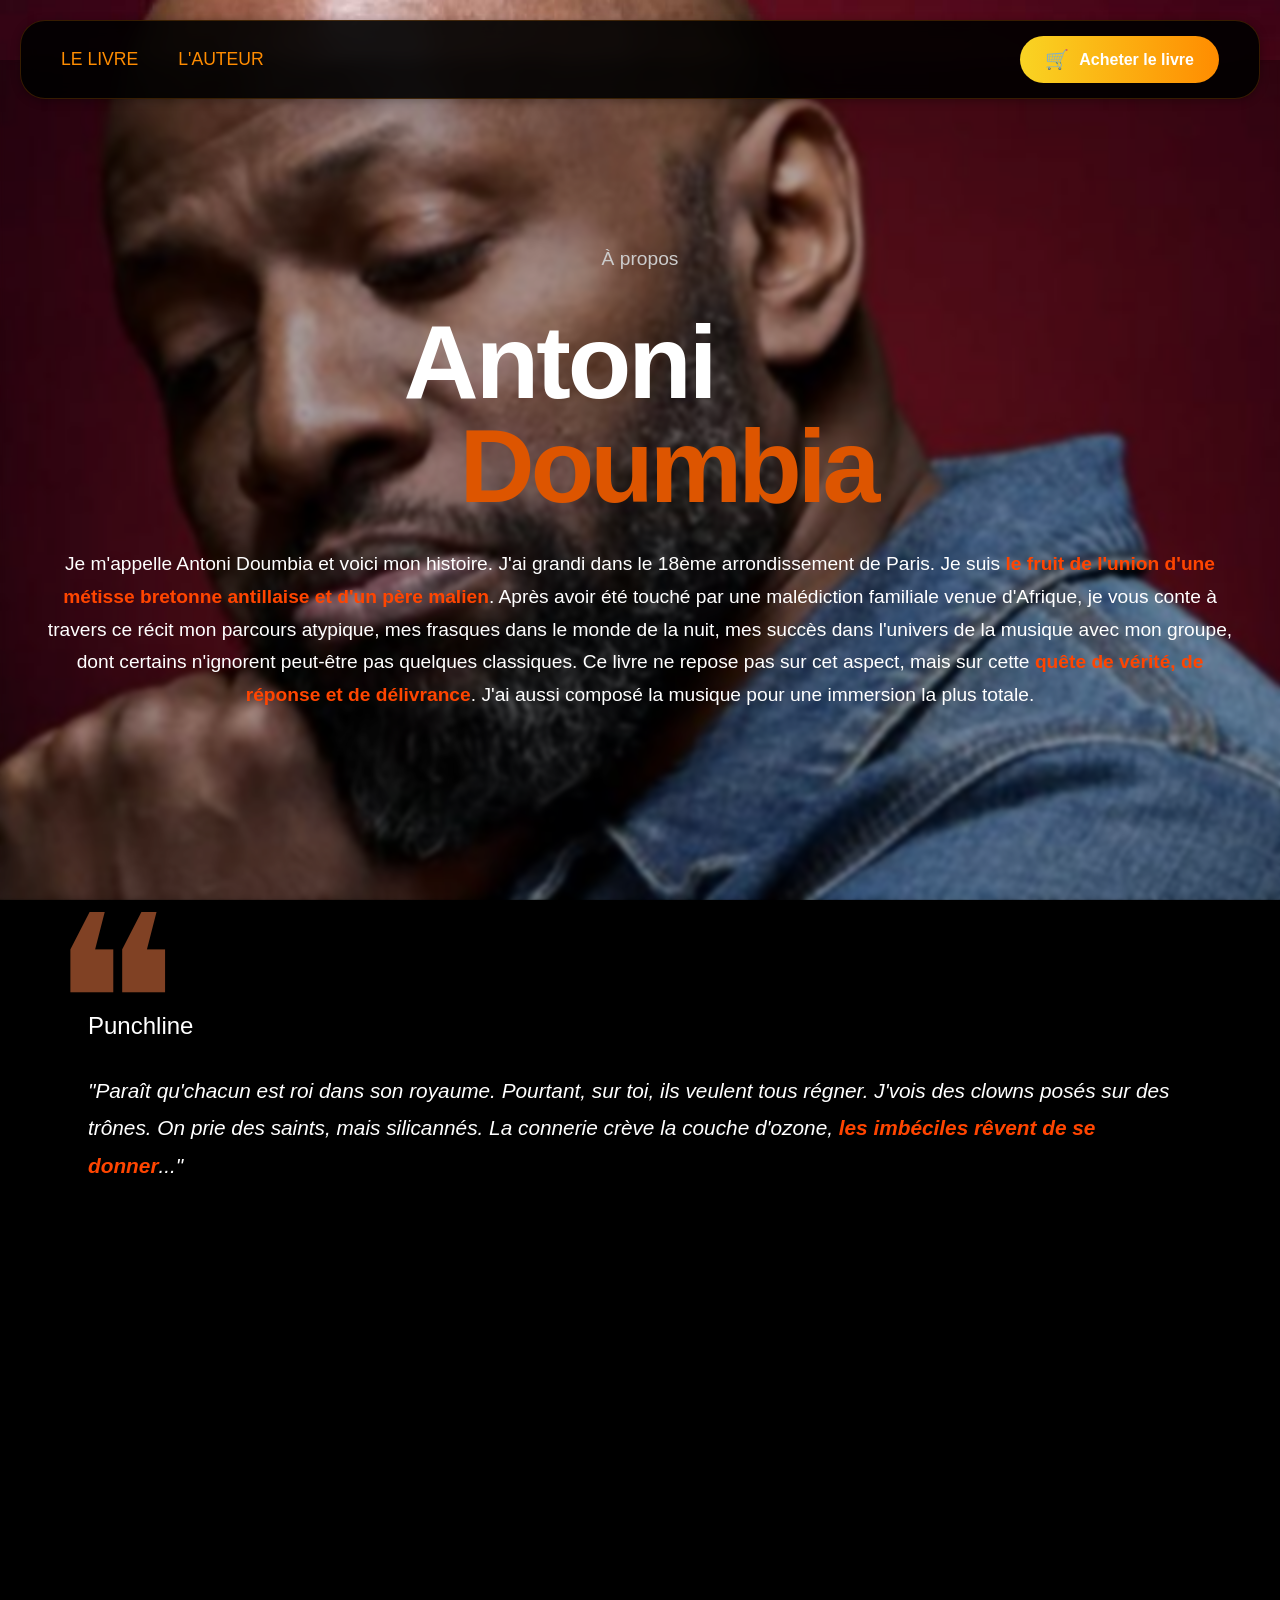
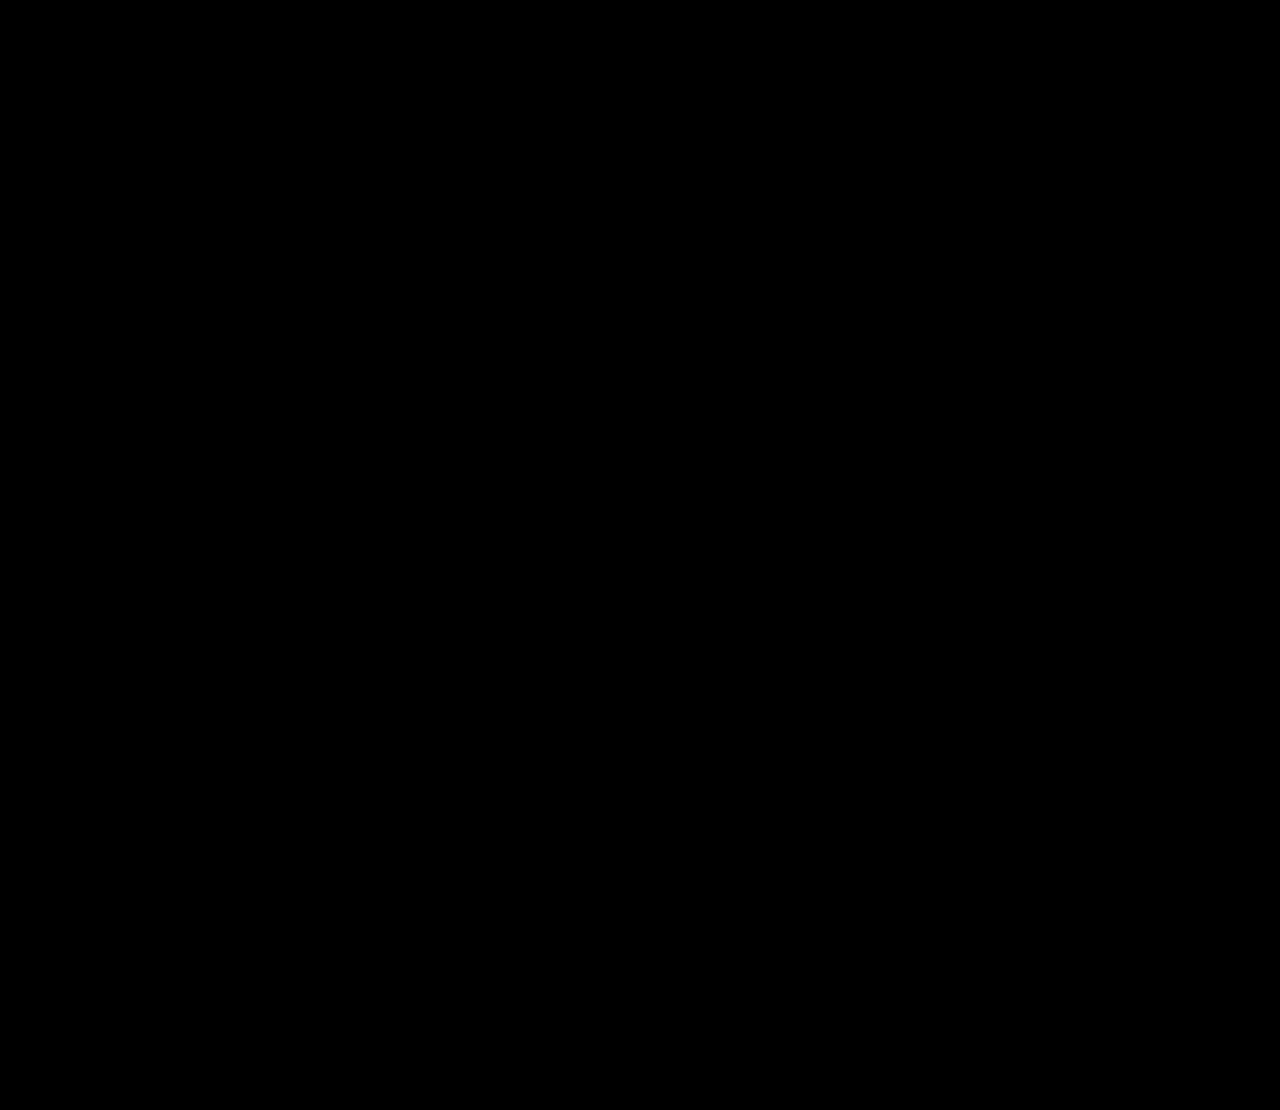
==== auteur.html @ 50399c71 "Initial commit - site Putain de Malédiction" ====
<!DOCTYPE html>
<html lang="fr">
<head>
    <meta charset="UTF-8">
    <meta name="viewport" content="width=device-width, initial-scale=1.0">
    <title>Antoni Doumbia - L'auteur</title>
    <link rel="stylesheet" href="style.css">
</head>
<body class="author-page">
    <header class="main-header">
        <nav class="header-nav">
            <div class="nav-links">
                <a href="index.html" class="nav-link">Le livre</a>
                <a href="auteur.html" class="nav-link">L'auteur</a>
            </div>
            <button class="header-buy-button">
                <span class="cart-icon">🛒</span>
                Acheter le livre
            </button>
        </nav>
    </header>

    <div class="author-photos-container">
        <div class="author-photo-slide active" style="background-image: url('auteur2.jpeg')"></div>
    </div>

    <header class="author-hero-section">
        <div class="author-header">
            <span class="author-label">À propos</span>
        </div>
        
        <div class="author-content-only">
            <h2 class="author-name">
                Antoni<br><span class="highlight">Doumbia</span>
            </h2>
            
            <div class="author-description">
                <p>Je m'appelle Antoni Doumbia et voici mon histoire. J'ai grandi dans le 18ème arrondissement de Paris. Je suis <span class="highlight">le fruit de l'union d'une métisse bretonne antillaise et d'un père malien</span>. Après avoir été touché par une malédiction familiale venue d'Afrique, je vous conte à travers ce récit mon parcours atypique, mes frasques dans le monde de la nuit, mes succès dans l'univers de la musique avec mon groupe, dont certains n'ignorent peut-être pas quelques classiques. Ce livre ne repose pas sur cet aspect, mais sur cette <span class="highlight">quête de vérité, de réponse et de délivrance</span>. J'ai aussi composé la musique pour une immersion la plus totale.</p>
            </div>
        </div>
    </header>
    
    <div class="content">        
        <section class="scroll-content author-content">
            <div class="punchline-section">
                <h3 class="punchline-title">Punchline</h3>
                <p class="punchline-text">
                    <em>"Paraît qu'chacun est roi dans son royaume. Pourtant, sur toi, ils veulent tous régner. J'vois des clowns posés sur des trônes. On prie des saints, mais silicannés. La connerie crève la couche d'ozone, <span class="highlight">les imbéciles rêvent de se donner</span>..."</em>
                </p>
                <div class="punchline-quote-background">❝</div>
            </div>
            
            <!-- Contenu pour créer du scroll -->
            <div style="height: 150vh;"></div>
        </section>
    </div>

    <script>
        window.addEventListener('scroll', function() {
            const scrolled = window.pageYOffset;
            
            // Fade effect based on scroll (identical to landing page)
            const opacity = Math.max(0, 1 - (scrolled / window.innerHeight));
            
            // Apply to both photo and text
            document.querySelector('.author-photos-container').style.opacity = opacity;
            document.querySelector('.author-hero-section').style.opacity = opacity;
        });
    </script>
</body>
</html>
---- style.css ----
* {
    margin: 0;
    padding: 0;
    box-sizing: border-box;
}

.main-header {
    position: fixed;
    top: 20px;
    left: 20px;
    width: calc(100% - 40px);
    background: rgba(0, 0, 0, 0.9);
    backdrop-filter: blur(8px);
    z-index: 9999;
    padding: 15px 0;
    border-radius: 25px;
    border: 1px solid rgba(255, 140, 0, 0.2);
    box-shadow: 0 2px 10px rgba(0, 0, 0, 0.3);
}

.header-nav {
    max-width: 2080px;
    margin: 0 auto;
    padding: 0 40px;
    display: flex;
    justify-content: space-between;
    align-items: center;
}

.nav-links {
    display: flex;
    gap: 40px;
}

.nav-link {
    color: #ff8c00;
    text-decoration: none;
    font-size: 1.1rem;
    font-weight: 500;
    text-transform: uppercase;
    transition: color 0.3s ease;
}

.nav-link:hover {
    color: #ff8c00;
}

.header-buy-button {
    background: linear-gradient(to right, #f9d423, #ff8c00);
    color: white;
    border: none;
    padding: 12px 25px;
    border-radius: 25px;
    cursor: pointer;
    display: flex;
    align-items: center;
    gap: 10px;
    font-weight: bold;
    font-size: 1rem;
    transition: transform 0.3s ease, box-shadow 0.3s ease;
}

.header-buy-button:hover {
    transform: translateY(-2px);
    box-shadow: 0 8px 25px rgba(255, 140, 0, 0.4);
}

body {
    font-family: 'Arial', sans-serif;
    background: #000;
    color: #fff;
    overflow-x: hidden;
    padding-top: 60px;
}

.video-container {
    position: fixed;
    top: 0;
    left: 0;
    width: 100%;
    height: 100vh;
    z-index: -1;
}

.video-container video {
    width: 100%;
    height: 100%;
    object-fit: cover;
    object-position: center 20%;
    transform: scale(1.3);
    filter: brightness(0.9) contrast(1.2);
}

.content {
    position: relative;
    z-index: 1;
}

.hero-section {
    position: fixed;
    top: 60px;
    left: 0;
    width: 100%;
    height: calc(100vh - 60px);
    display: flex;
    flex-direction: column;
    justify-content: center;
    align-items: center;
    text-align: center;
    background: rgba(0, 0, 0, 0.3);
    backdrop-filter: blur(2px);
    z-index: 1;
    pointer-events: none;
}

.main-title {
    font-size: 5rem;
    font-weight: 900;
    margin-bottom: 3rem;
    text-transform: uppercase;
    letter-spacing: 3px;
    text-shadow: 2px 2px 8px rgba(0, 0, 0, 0.9);
    font-family: 'Arial Black', Arial, sans-serif;
}

.quote-section {
    position: relative;
    padding: 20px;
    text-align: center;
    max-width: 800px;
    margin: 50px auto;
}

.quote-background {
    position: absolute;
    top: -100px;
    left: 10px;
    transform: none;
    font-size: 15rem;
    color: #a0522d;
    opacity: 0.8;
    z-index: 1;
}

.quote {
    font-size: 1.5rem;
    max-width: 800px;
    line-height: 1.6;
    text-align: center;
    color: white;
    font-weight: 400;
    margin: 0 auto;
    position: relative;
    z-index: 2;
}

.highlight {
    color: #ff4500;
    font-weight: 900;
}

.subtitle {
    font-size: 1.2rem;
    max-width: 800px;
    line-height: 1.6;
    font-style: italic;
    opacity: 0.9;
    text-shadow: 1px 1px 2px rgba(0, 0, 0, 0.8);
}

.scroll-content {
    background: #000;
    min-height: 200vh;
    padding: 4rem 2rem;
    position: relative;
    z-index: 2;
    margin-top: calc(100vh - 60px);
}

.content-block {
    max-width: 800px;
    margin: 0 auto 4rem auto;
    padding: 3rem;
    background: rgba(20, 20, 20, 0.9);
    border-radius: 10px;
    backdrop-filter: blur(10px);
    border: 1px solid rgba(255, 255, 255, 0.1);
}

.content-block h2 {
    font-size: 2.5rem;
    margin-bottom: 1.5rem;
    color: #fff;
    text-transform: lowercase;
}

.content-block p {
    font-size: 1.1rem;
    line-height: 1.8;
    margin-bottom: 1rem;
    opacity: 0.9;
}

@media (max-width: 768px) {
    .main-title {
        font-size: 2.5rem;
    }
    
    .subtitle {
        font-size: 1rem;
        padding: 0 1rem;
    }
    
    .content-block {
        margin: 0 1rem 3rem 1rem;
        padding: 2rem;
    }
    
    .content-block h2 {
        font-size: 2rem;
    }
    
    .quote-background {
        font-size: 8rem;
    }
}

@media (max-width: 1200px) {
    .quote {
        font-size: 2rem;
    }
}

.book-section {
    padding: 60px 0;
    background-color: #0a0a0a;
    border: 1px solid #ff8c00;
    border-radius: 20px;
    margin: 80px 0;
    width: 100%;
    min-height: 700px;
}

.book-container {
    display: flex;
    gap: 0;
    align-items: stretch;
    width: 100%;
    height: 100%;
    padding: 0 60px;
}

.book-cover {
    text-align: center;
    color: white;
    position: relative;
    flex: 1;
    width: 50%;
    padding: 40px 20px 40px 40px;
}

.book-cover img {
    max-width: 350px;
    border-radius: 10px;
    display: block;
}

.book-cover-image {
    width: 100%;
    height: 600px;
    background: url('WhatsApp Image 2025-06-25 at 20.33.14.jpeg') center/cover;
    border-radius: 15px;
    display: flex;
    flex-direction: column;
    justify-content: center;
    align-items: center;
    text-align: center;
    position: relative;
    margin: 0;
    box-shadow: 0 10px 30px rgba(0, 0, 0, 0.5);
}

.book-cover-title {
    font-size: 4rem;
    font-weight: 900;
    color: white;
    text-shadow: 2px 2px 8px rgba(0, 0, 0, 0.7);
    margin: 0;
    letter-spacing: 2px;
}

.book-cover-subtitle {
    font-size: 1.8rem;
    font-weight: 400;
    color: white;
    text-shadow: 2px 2px 8px rgba(0, 0, 0, 0.7);
    margin: 0;
    letter-spacing: 1px;
}

.book-tagline {
    font-size: 0.8rem;
    margin-bottom: 10px;
    color: #ff8c00;
    font-weight: bold;
    letter-spacing: 1px;
}

.book-author {
    font-size: 1rem;
    margin-top: 10px;
}

.book-details {
    color: white;
    flex: 1;
    width: 50%;
    padding: 40px 40px 40px 20px;
    display: flex;
    flex-direction: column;
    justify-content: center;
}

.history-label {
    font-size: 0.9rem;
    color: #ccc;
    margin-bottom: 15px;
}

.book-title {
    font-size: 2.2rem;
    margin: 10px 0 20px 0;
    line-height: 1.2;
}

.book-description {
    font-size: 0.95rem;
    line-height: 1.7;
    color: #ddd;
}

.actions {
    margin-top: 30px;
    display: flex;
    gap: 15px;
    align-items: center;
}

.buy-button {
    background: linear-gradient(to right, #f9d423, #ff8c00);
    color: white;
    border: none;
    padding: 12px 25px;
    border-radius: 25px;
    cursor: pointer;
    display: flex;
    align-items: center;
    gap: 10px;
    font-weight: bold;
}

.share-button {
    background-color: #2c1a3b;
    color: #c77dff;
    border: 1px solid #c77dff;
    border-radius: 50%;
    width: 45px;
    height: 45px;
    cursor: pointer;
    display: flex;
    justify-content: center;
    align-items: center;
    font-size: 1.2rem;
}

.audio-player {
    margin-top: 30px;
    background-color: #1c1c1c;
    padding: 8px 15px;
    border-radius: 8px;
    display: flex;
    align-items: center;
    gap: 15px;
    max-width: fit-content;
    font-size: 0.9rem;
}

.audio-nav {
    display: flex;
    gap: 15px;
    color: #888;
}

.play-btn {
    background: none;
    border: none;
    color: white;
    font-size: 1rem;
    cursor: pointer;
}

.audience-section {
    max-width: 2080px;
    margin: 80px auto;
    padding: 40px;
    display: flex;
    align-items: flex-start;
    gap: 60px;
}

.audience-title {
    font-size: 2.5rem;
    color: #ff8c00;
    font-weight: bold;
    line-height: 1.2;
    flex: 1;
    margin: 0;
}

.audience-content {
    flex: 2;
}

.audience-content p {
    font-size: 1.1rem;
    line-height: 1.8;
    color: white;
    margin: 0;
}

.launch-section {
    max-width: 2080px;
    margin: 80px auto;
    padding: 40px;
}

.launch-container {
    display: flex;
    gap: 60px;
    align-items: center;
    justify-content: space-between;
}

.launch-left {
    flex: 1;
    text-align: left;
    display: flex;
    align-items: center;
}

.launch-right {
    flex: 1;
    text-align: right;
    display: flex;
    align-items: center;
    justify-content: flex-end;
}

.launch-text, .intensity-text {
    font-size: 5rem;
    background: linear-gradient(45deg, #ff8c00, #ffd700, #ffb84d);
    -webkit-background-clip: text;
    -webkit-text-fill-color: transparent;
    background-clip: text;
    font-weight: bold;
    line-height: 1.2;
    margin: 0;
    text-transform: lowercase;
    transition: transform 0.1s ease-out;
    will-change: transform;
}

.plus-dynamic {
    display: inline-block;
    animation: pulse 2s ease-in-out infinite;
    transform-origin: center;
    background: linear-gradient(45deg, #ff8c00, #ffd700, #ffb84d);
    -webkit-background-clip: text;
    -webkit-text-fill-color: transparent;
    background-clip: text;
}

@keyframes pulse {
    0%, 100% {
        transform: scale(1);
    }
    50% {
        transform: scale(1.1);
    }
}

.seasons-section {
    max-width: 2080px;
    margin: 80px auto;
    padding: 40px;
}

.seasons-title {
    font-size: 1.2rem;
    color: #ccc;
    margin-bottom: 40px;
    font-weight: normal;
}

.seasons-container {
    display: flex;
    gap: 80px;
    align-items: flex-start;
}

.seasons-left {
    flex: 1;
}

.seasons-main-title {
    font-size: 3rem;
    color: white;
    font-weight: bold;
    line-height: 1.2;
    margin-bottom: 30px;
}

.seasons-description {
    margin-bottom: 40px;
}

.seasons-description p {
    font-size: 1.1rem;
    line-height: 1.6;
    color: white;
    margin-bottom: 10px;
}

.social-icons {
    display: flex;
    gap: 20px;
}

.social-icon {
    width: 50px;
    height: 50px;
    border-radius: 15px;
    display: flex;
    align-items: center;
    justify-content: center;
    font-size: 1.3rem;
    cursor: pointer;
    transition: transform 0.3s ease;
    color: #ff8c00;
    background: transparent;
    border: 2px solid #ff8c00;
}

.social-icon:hover {
    transform: scale(1.1);
}

.seasons-right {
    flex: 1;
    border-left: 2px solid #333;
    padding-left: 40px;
}

.season-item {
    display: flex;
    gap: 30px;
    margin-bottom: 60px;
    align-items: flex-start;
    position: relative;
}

.season-item:not(:last-child) .season-number {
    --line-height: 0px;
}

.season-item:not(:last-child) .season-number::after {
    content: '';
    position: absolute;
    left: 50%;
    top: 100%;
    width: 2px;
    height: var(--line-height, 0px);
    max-height: 120px;
    background-color: white;
    transform: translateX(-50%);
    transition: height 0.3s ease;
    transform-origin: top;
}

.season-number {
    font-size: 4rem;
    color: #ff8c00;
    font-weight: bold;
    min-width: 120px;
    position: relative;
}

.season-content h4 {
    font-size: 1.3rem;
    color: white;
    margin-bottom: 15px;
    font-weight: bold;
}

.season-content p {
    font-size: 1rem;
    color: #ccc;
    line-height: 1.6;
}

.audio-wave {
    margin-top: 15px;
    color: #ff8c00;
    font-size: 1.2rem;
}

.equalizer {
    display: flex;
    align-items: end;
    gap: 1px;
    height: 20px;
    width: 80px;
}

.equalizer .bar {
    width: 3px;
    background: #ff8c00;
    border-radius: 1px;
    animation: bounce 1s infinite ease-in-out;
}

.equalizer .bar:nth-child(1) { height: 8px; animation-delay: -0.9s; }
.equalizer .bar:nth-child(2) { height: 15px; animation-delay: -0.8s; }
.equalizer .bar:nth-child(3) { height: 12px; animation-delay: -0.7s; }
.equalizer .bar:nth-child(4) { height: 20px; animation-delay: -0.6s; }
.equalizer .bar:nth-child(5) { height: 6px; animation-delay: -0.5s; }
.equalizer .bar:nth-child(6) { height: 18px; animation-delay: -0.4s; }
.equalizer .bar:nth-child(7) { height: 10px; animation-delay: -0.3s; }
.equalizer .bar:nth-child(8) { height: 16px; animation-delay: -0.2s; }
.equalizer .bar:nth-child(9) { height: 14px; animation-delay: -0.1s; }
.equalizer .bar:nth-child(10) { height: 7px; animation-delay: 0s; }
.equalizer .bar:nth-child(11) { height: 19px; animation-delay: -0.1s; }
.equalizer .bar:nth-child(12) { height: 11px; animation-delay: -0.2s; }
.equalizer .bar:nth-child(13) { height: 17px; animation-delay: -0.3s; }
.equalizer .bar:nth-child(14) { height: 9px; animation-delay: -0.4s; }
.equalizer .bar:nth-child(15) { height: 13px; animation-delay: -0.5s; }
.equalizer .bar:nth-child(16) { height: 20px; animation-delay: -0.6s; }
.equalizer .bar:nth-child(17) { height: 5px; animation-delay: -0.7s; }
.equalizer .bar:nth-child(18) { height: 14px; animation-delay: -0.8s; }

@keyframes bounce {
    0%, 40%, 100% {
        transform: scaleY(0.4);
    }
    20% {
        transform: scaleY(1);
    }
}

.explore-seasons-section {
    max-width: 2080px;
    margin: 80px auto;
    padding: 40px;
}

.explore-title {
    font-size: 2rem;
    color: white;
    margin-bottom: 20px;
    line-height: 1.3;
}

.explore-subtitle {
    font-size: 1.1rem;
    color: #ccc;
    margin-bottom: 40px;
    line-height: 1.6;
}

.episodes-grid {
    display: grid;
    grid-template-columns: 3fr 1fr 1fr 1fr 1fr 1fr 1fr;
    gap: 22px;
    height: 1800px;
    transition: all 0.8s cubic-bezier(0.25, 0.46, 0.45, 0.94);
}

.episodes-grid.episode-2-active {
    grid-template-columns: 1fr 3fr 1fr 1fr 1fr 1fr 1fr;
}

.episodes-grid.episode-3-active {
    grid-template-columns: 1fr 1fr 3fr 1fr 1fr 1fr 1fr;
}

.episodes-grid.episode-4-active {
    grid-template-columns: 1fr 1fr 1fr 3fr 1fr 1fr 1fr;
}

.episodes-grid.episode-5-active {
    grid-template-columns: 1fr 1fr 1fr 1fr 3fr 1fr 1fr;
}

.episodes-grid.episode-6-active {
    grid-template-columns: 1fr 1fr 1fr 1fr 1fr 3fr 1fr;
}

.episodes-grid.episode-7-active {
    grid-template-columns: 1fr 1fr 1fr 1fr 1fr 1fr 3fr;
}

.episode-card {
    border: 1px solid #333;
    background: #111;
    position: relative;
    display: flex;
    flex-direction: column;
    cursor: pointer;
    transition: all 0.8s cubic-bezier(0.25, 0.46, 0.45, 0.94);
    transform-style: preserve-3d;
    overflow: hidden;
    min-height: 607px;
    border-radius: 18px;
}

.episode-card:hover {
    border-color: #ff8c00;
    box-shadow: 
        0 0 20px rgba(255, 140, 0, 1),
        0 0 40px rgba(255, 140, 0, 0.8),
        0 0 80px rgba(255, 140, 0, 0.6),
        0 0 120px rgba(255, 140, 0, 0.4);
    transform: translateY(-8px) scale(1.02);
}

.episode-card.shrinking {
    transform: perspective(1000px) rotateY(-15deg) scale(0.95);
    filter: brightness(0.7);
}

.episode-card.expanding {
    transform: perspective(1000px) rotateY(15deg) scale(1.05);
    filter: brightness(1.2);
}

.episode-card.active {
    transform: perspective(1000px) rotateY(0deg) scale(1);
    filter: brightness(1);
    border-color: #ff8c00;
    box-shadow: 0 0 20px rgba(255, 140, 0, 0.3);
}

.episode-number {
    position: absolute;
    top: 30px;
    left: 30px;
    font-size: 1.8rem;
    color: white;
    font-weight: bold;
    transition: all 0.8s cubic-bezier(0.25, 0.46, 0.45, 0.94);
}

.episode-content {
    display: flex;
    flex-direction: column;
    height: 100%;
    padding: 180px 55px 55px 55px;
    transition: all 0.8s cubic-bezier(0.25, 0.46, 0.45, 0.94);
}

.episode-label {
    background: linear-gradient(45deg, #ff8c00, #ffd700, #ffb84d);
    -webkit-background-clip: text;
    -webkit-text-fill-color: transparent;
    background-clip: text;
    font-size: 4rem;
    font-weight: bold;
    margin-bottom: 55px;
    line-height: 1.2;
    transition: all 0.8s cubic-bezier(0.25, 0.46, 0.45, 0.94);
}

.episode-image {
    flex: 1;
    display: flex;
    align-items: center;
    justify-content: center;
    margin: 20px 0;
}

.episode-title {
    color: #ff8c00;
    font-size: 5.5rem;
    font-weight: 600;
    text-align: center;
    line-height: 1.2;
    text-shadow: 1px 1px 3px rgba(0,0,0,0.6);
    opacity: 0.85;
    transition: all 0.8s cubic-bezier(0.25, 0.46, 0.45, 0.94);
}

.episode-quotes {
    margin-top: auto;
}

.episode-quotes .quote {
    font-size: 2.2rem;
    color: white;
    margin-bottom: 27px;
    line-height: 1.5;
    transition: all 0.8s cubic-bezier(0.25, 0.46, 0.45, 0.94);
}

.audio-player-mini {
    margin-top: 22px;
    color: #ccc;
    font-size: 1.3rem;
    transition: all 0.8s cubic-bezier(0.25, 0.46, 0.45, 0.94);
}

.season-label {
    position: absolute;
    bottom: 30px;
    right: 30px;
    color: #666;
    font-size: 1.3rem;
    writing-mode: vertical-rl;
    text-orientation: mixed;
    transition: all 0.8s cubic-bezier(0.25, 0.46, 0.45, 0.94);
}

.episode-01 {
    background: linear-gradient(rgba(0,0,0,0.4), rgba(0,0,0,0.4)), url('ep1.jpeg');
    background-size: cover;
    background-position: center;
}

.episode-02 {
    background: linear-gradient(rgba(0,0,0,0.4), rgba(0,0,0,0.4)), url('ep2.jpeg');
    background-size: cover;
    background-position: center;
}

.episode-03 {
    background: linear-gradient(rgba(0,0,0,0.4), rgba(0,0,0,0.4)), url('ep3.jpeg');
    background-size: cover;
    background-position: center;
}

.episode-04 {
    background: linear-gradient(rgba(0,0,0,0.4), rgba(0,0,0,0.4)), url('ep4.jpeg');
    background-size: cover;
    background-position: center;
}

.episode-05 {
    background: linear-gradient(rgba(0,0,0,0.4), rgba(0,0,0,0.4)), url('ep5.jpeg');
    background-size: cover;
    background-position: center;
}

.episode-06 {
    background: linear-gradient(rgba(0,0,0,0.4), rgba(0,0,0,0.4)), url('ep6.png');
    background-size: cover;
    background-position: center;
}

.episode-07 {
    background: linear-gradient(rgba(0,0,0,0.4), rgba(0,0,0,0.4)), url('ep7.png');
    background-size: cover;
    background-position: center;
}

.episode-02 .episode-number,
.episode-03 .episode-number,
.episode-04 .episode-number,
.episode-05 .episode-number,
.episode-06 .episode-number,
.episode-07 .episode-number {
    color: white;
}

.episode-02.active {
    box-shadow: 0 0 20px rgba(102, 126, 234, 0.5);
}

.episode-03.active {
    box-shadow: 0 0 20px rgba(245, 87, 108, 0.5);
}

.episode-04.active {
    box-shadow: 0 0 20px rgba(56, 239, 125, 0.5);
}

.episode-05.active {
    box-shadow: 0 0 20px rgba(252, 70, 107, 0.5);
}

.episode-06.active {
    box-shadow: 0 0 20px rgba(253, 187, 45, 0.5);
}

.episode-07.active {
    box-shadow: 0 0 20px rgba(168, 237, 234, 0.5);
}

.episode-card.shrinking .episode-label {
    font-size: 1.8rem;
    margin-bottom: 22px;
}

.episode-card.shrinking .episode-title {
    font-size: 2.2rem;
    opacity: 0.7;
}

.episode-card.shrinking .episode-quotes .quote {
    font-size: 1rem;
    margin-bottom: 12px;
    line-height: 1.3;
}

.episode-card.shrinking .episode-content {
    padding: 90px 22px 22px 22px;
}

.episode-card.shrinking .episode-number {
    font-size: 1.3rem;
    top: 15px;
    left: 15px;
}

.episode-card.shrinking .audio-player-mini {
    font-size: 0.9rem;
    margin-top: 12px;
}

.episode-card.shrinking .season-label {
    font-size: 1rem;
    bottom: 15px;
    right: 15px;
}

/* Styles pour les épisodes non actifs (petits par défaut) */
.episode-card:not(.active):not(.expanding) .episode-label {
    font-size: 1.8rem;
    margin-bottom: 22px;
}

.episode-card:not(.active):not(.expanding) .episode-title {
    font-size: 2.2rem;
    opacity: 0.7;
}

.episode-card:not(.active):not(.expanding) .episode-quotes .quote {
    font-size: 1rem;
    margin-bottom: 12px;
    line-height: 1.3;
}

.episode-card:not(.active):not(.expanding) .episode-content {
    padding: 90px 22px 22px 22px;
}

.episode-card:not(.active):not(.expanding) .episode-number {
    font-size: 1.3rem;
    top: 15px;
    left: 15px;
}

.episode-card:not(.active):not(.expanding) .audio-player-mini {
    font-size: 0.9rem;
    margin-top: 12px;
}

.episode-card:not(.active):not(.expanding) .season-label {
    font-size: 1rem;
    bottom: 15px;
    right: 15px;
}

.purchase-section {
    max-width: 2080px;
    margin: 80px auto;
    padding: 60px 40px;
    text-align: center;
}

.purchase-title {
    font-size: 2.5rem;
    color: white;
    margin-bottom: 30px;
    line-height: 1.3;
}

.purchase-description {
    font-size: 1.2rem;
    color: #ccc;
    margin-bottom: 50px;
    line-height: 1.6;
    max-width: 800px;
    margin-left: auto;
    margin-right: auto;
}

.purchase-button-container {
    display: flex;
    justify-content: center;
    margin-top: 40px;
}

.purchase-button {
    background: linear-gradient(to right, #f9d423, #ff8c00);
    color: white;
    border: none;
    padding: 15px 35px;
    border-radius: 50px;
    cursor: pointer;
    display: flex;
    align-items: center;
    gap: 12px;
    font-weight: bold;
    font-size: 1.1rem;
    transition: transform 0.3s ease, box-shadow 0.3s ease;
}

.purchase-button:hover {
    transform: translateY(-2px);
    box-shadow: 0 8px 25px rgba(255, 140, 0, 0.4);
}

.cart-icon {
    font-size: 1.2rem;
}

.testimonials-section {
    max-width: 2080px;
    margin: 80px auto;
    padding: 60px 40px;
}

.testimonials-title {
    font-size: 2.5rem;
    color: white;
    margin-bottom: 50px;
    text-align: left;
}

.testimonials-carousel {
    position: relative;
    overflow: hidden;
    height: 250px;
}

.testimonials-container {
    display: flex;
    width: 400%;
    transition: transform 0.5s ease;
}

.testimonials-slide {
    min-width: 25%;
    display: grid;
    grid-template-columns: repeat(3, 1fr);
    gap: 30px;
    flex-shrink: 0;
}

.testimonials-slide:last-child {
    grid-template-columns: 1fr 1fr 1fr;
    justify-items: center;
}

.testimonial-card {
    background: rgba(20, 20, 20, 0.8);
    border: 1px solid #ff8c00;
    border-radius: 15px;
    padding: 25px;
    display: flex;
    flex-direction: column;
    justify-content: space-between;
    min-height: 180px;
    height: 180px;
}

.testimonial-text {
    font-size: 1rem;
    color: white;
    line-height: 1.5;
    margin-bottom: 15px;
    flex-grow: 1;
}

.testimonial-author {
    font-size: 1.1rem;
    color: white;
    font-weight: bold;
    text-align: center;
    margin: 0;
}

.carousel-navigation {
    position: absolute;
    bottom: 20px;
    right: 30px;
    display: flex;
    gap: 15px;
}

.carousel-btn {
    width: 50px;
    height: 50px;
    border-radius: 50%;
    background: linear-gradient(45deg, #ff8c00, #f9d423);
    border: none;
    color: white;
    font-size: 1.5rem;
    cursor: pointer;
    display: flex;
    align-items: center;
    justify-content: center;
    transition: transform 0.3s ease, box-shadow 0.3s ease;
}

.carousel-btn:hover {
    transform: scale(1.1);
    box-shadow: 0 5px 15px rgba(255, 140, 0, 0.4);
}

.carousel-indicators {
    display: flex;
    justify-content: center;
    gap: 10px;
    margin-top: 30px;
}

.indicator {
    width: 12px;
    height: 12px;
    border-radius: 50%;
    background: #666;
    cursor: pointer;
    transition: background 0.3s ease;
}

.indicator.active {
    background: #ff8c00;
}

.author-header {
    text-align: right;
    margin-bottom: 40px;
}

.author-label {
    font-size: 1.2rem;
    color: #ccc;
    font-weight: normal;
}

.author-name {
    font-size: 6.5rem;
    color: white;
    font-weight: 900;
    line-height: 1;
    margin-bottom: 30px;
    text-transform: none;
    font-family: 'Arial Black', 'Impact', Arial, sans-serif;
    letter-spacing: -3px;
    display: inline-block;
    text-align: left;
}

.author-name .highlight {
    color: #dd5500;
    font-weight: 900;
    font-family: inherit;
    letter-spacing: -4px;
    font-size: 6.5rem;
    display: block;
    margin-left: 3.5rem;
}

.author-description {
    font-size: 1.2rem;
    line-height: 1.7;
    color: white;
}

.author-description p {
    margin: 0;
}

.author-photos-container {
    position: fixed;
    top: 0;
    left: 0;
    width: 100%;
    height: 100vh;
    z-index: -1;
}

.author-photo-slide {
    position: absolute;
    top: 0;
    left: 0;
    width: 100%;
    height: 100%;
    background-size: cover;
    background-position: center 20%;
    background-repeat: no-repeat;
    opacity: 0;
    transition: opacity 1s ease-in-out;
}

.author-photo-slide.active {
    opacity: 1;
}

.author-page .scroll-content {
    background: #000;
    min-height: 200vh;
    padding: 4rem 2rem;
    position: relative;
    z-index: 2;
    margin-top: calc(100vh - 60px);
}

.author-content-only {
    max-width: 1200px;
    margin: 0 auto;
    text-align: center;
}

.author-hero-section {
    position: fixed;
    top: 60px;
    left: 0;
    width: 100%;
    height: calc(100vh - 60px);
    display: flex;
    flex-direction: column;
    justify-content: center;
    align-items: center;
    text-align: center;
    background: rgba(0, 0, 0, 0.3);
    backdrop-filter: blur(2px);
    z-index: 1;
    pointer-events: none;
    padding: 2rem;
}

.punchline-section {
    max-width: 1200px;
    margin: 0 auto 4rem auto;
    padding: 3rem;
    background: transparent;
    position: relative;
}

.punchline-title {
    font-size: 1.5rem;
    color: white;
    margin-bottom: 2rem;
    font-weight: normal;
}

.punchline-text {
    font-size: 1.3rem;
    line-height: 1.8;
    color: white;
    margin: 0;
    font-style: italic;
    position: relative;
    z-index: 2;
}

.punchline-quote-background {
    position: absolute;
    top: -100px;
    left: 10px;
    transform: none;
    font-size: 15rem;
    color: #a0522d;
    opacity: 0.8;
    z-index: 1;
}

.full-width-video-section {
    width: 100vw;
    margin-left: calc(-50vw + 50%);
    margin-top: 80px;
    margin-bottom: 80px;
    position: relative;
}

.genese-video {
    width: 100%;
    height: 60vh;
    object-fit: cover;
    object-position: center;
    display: block;
}

.video-play-button {
    position: absolute;
    top: 50%;
    left: 50%;
    transform: translate(-50%, -50%);
    width: 120px;
    height: 120px;
    border-radius: 50%;
    background: linear-gradient(45deg, #ff8c00, #f9d423);
    border: none;
    cursor: pointer;
    display: flex;
    align-items: center;
    justify-content: center;
    transition: transform 0.3s ease, box-shadow 0.3s ease, opacity 0.5s ease;
    box-shadow: 0 8px 25px rgba(255, 140, 0, 0.4);
}

.video-play-button:hover {
    transform: translate(-50%, -50%) scale(1.1);
    box-shadow: 0 12px 35px rgba(255, 140, 0, 0.6);
}

.play-icon {
    font-size: 3rem;
    color: white;
    margin-left: 8px;
}

/* Book Showcase Section */
.book-showcase-section {
    max-width: 1200px;
    margin: 80px auto;
    padding: 0;
    background: rgba(0, 0, 0, 0.8);
    border-radius: 20px;
    border: 1px solid rgba(255, 140, 0, 0.3);
    overflow: hidden;
}

.book-showcase-container {
    display: flex;
    gap: 0;
    align-items: stretch;
    min-height: 981px;
}

.book-cover-left {
    flex: 1.2;
    max-width: 500px;
    display: flex;
}

.book-cover-image {
    width: 100%;
    height: 100%;
    min-height: 500px;
    background: linear-gradient(135deg, #ff8c00 0%, #ff6b35 100%);
    border-radius: 20px 0 0 20px;
    display: flex;
    flex-direction: column;
    justify-content: space-between;
    padding: 30px;
    position: relative;
    overflow: hidden;
    box-shadow: 0 10px 30px rgba(255, 140, 0, 0.3);
}

.book-cover-image::before {
    content: '';
    position: absolute;
    top: 0;
    left: 0;
    right: 0;
    bottom: 0;
    background: url('WhatsApp Image 2025-06-25 at 20.33.14.jpeg') center;
    background-size: 110%;
    opacity: 1;
    z-index: 1;
}

.book-badge {
    position: relative;
    z-index: 2;
    background: rgba(0, 0, 0, 0.7);
    color: white;
    padding: 8px 16px;
    border-radius: 20px;
    font-size: 0.7rem;
    font-weight: bold;
    text-align: center;
    letter-spacing: 1px;
    align-self: center;
}

.book-title-cover {
    position: relative;
    z-index: 2;
    font-size: 3.5rem;
    font-weight: 900;
    color: white;
    text-shadow: 2px 2px 8px rgba(0, 0, 0, 0.8);
    text-align: center;
    line-height: 0.9;
    letter-spacing: 2px;
}

.book-author {
    position: relative;
    z-index: 2;
    font-size: 1.2rem;
    color: white;
    text-shadow: 1px 1px 4px rgba(0, 0, 0, 0.8);
    text-align: center;
    font-weight: 600;
    letter-spacing: 2px;
}

.book-content-right {
    flex: 1.5;
    padding: 40px;
    display: flex;
    flex-direction: column;
    justify-content: center;
}

.book-content-header {
    margin-bottom: 20px;
}

.book-section-title {
    font-size: 1rem;
    color: #ccc;
    margin: 0;
    font-weight: normal;
    letter-spacing: 1px;
}

.book-main-title {
    font-size: 2.5rem;
    color: white;
    margin: 10px 0 30px 0;
    line-height: 1.2;
    font-weight: 600;
}

.book-main-title .highlight {
    color: #ff8c00;
}

.book-description {
    margin-bottom: 40px;
}

.book-description p {
    font-size: 1rem;
    line-height: 1.7;
    color: #ddd;
    margin: 0;
}

.book-actions {
    display: flex;
    gap: 20px;
    align-items: center;
    margin-bottom: 30px;
}

.book-buy-button {
    background: linear-gradient(to right, #f9d423, #ff8c00);
    color: white;
    border: none;
    padding: 12px 25px;
    border-radius: 25px;
    cursor: pointer;
    display: flex;
    align-items: center;
    gap: 10px;
    font-weight: bold;
    font-size: 1rem;
    transition: transform 0.3s ease, box-shadow 0.3s ease;
}

.book-buy-button:hover {
    transform: translateY(-2px);
    box-shadow: 0 8px 25px rgba(255, 140, 0, 0.4);
}

.book-play-button {
    background: rgba(128, 0, 128, 0.8);
    color: white;
    border: 1px solid rgba(128, 0, 128, 0.5);
    border-radius: 50%;
    width: 50px;
    height: 50px;
    cursor: pointer;
    display: flex;
    justify-content: center;
    align-items: center;
    font-size: 1.2rem;
    transition: all 0.3s ease;
}

.book-play-button:hover {
    background: rgba(128, 0, 128, 1);
    transform: scale(1.1);
}

.book-audio-player {
    background: rgba(20, 20, 20, 0.8);
    padding: 10px 20px;
    border-radius: 8px;
    display: flex;
    align-items: center;
    gap: 15px;
    font-size: 0.9rem;
    color: #ccc;
    max-width: fit-content;
}

@media (max-width: 768px) {
    .book-showcase-container {
        flex-direction: column;
        gap: 40px;
    }
    
    .book-cover-left {
        max-width: 300px;
        margin: 0 auto;
    }
    
    .book-cover-image {
        height: 400px;
    }
    
    .book-title-cover {
        font-size: 2.5rem;
    }
    
    .book-main-title {
        font-size: 2rem;
    }
    
    .book-content-right {
        padding-left: 0;
    }
}

@media (max-width: 768px) {
    .carousel-navigation,
    .carousel-btn,
    .prev-btn,
    .next-btn {
        display: none !important;
    }
}
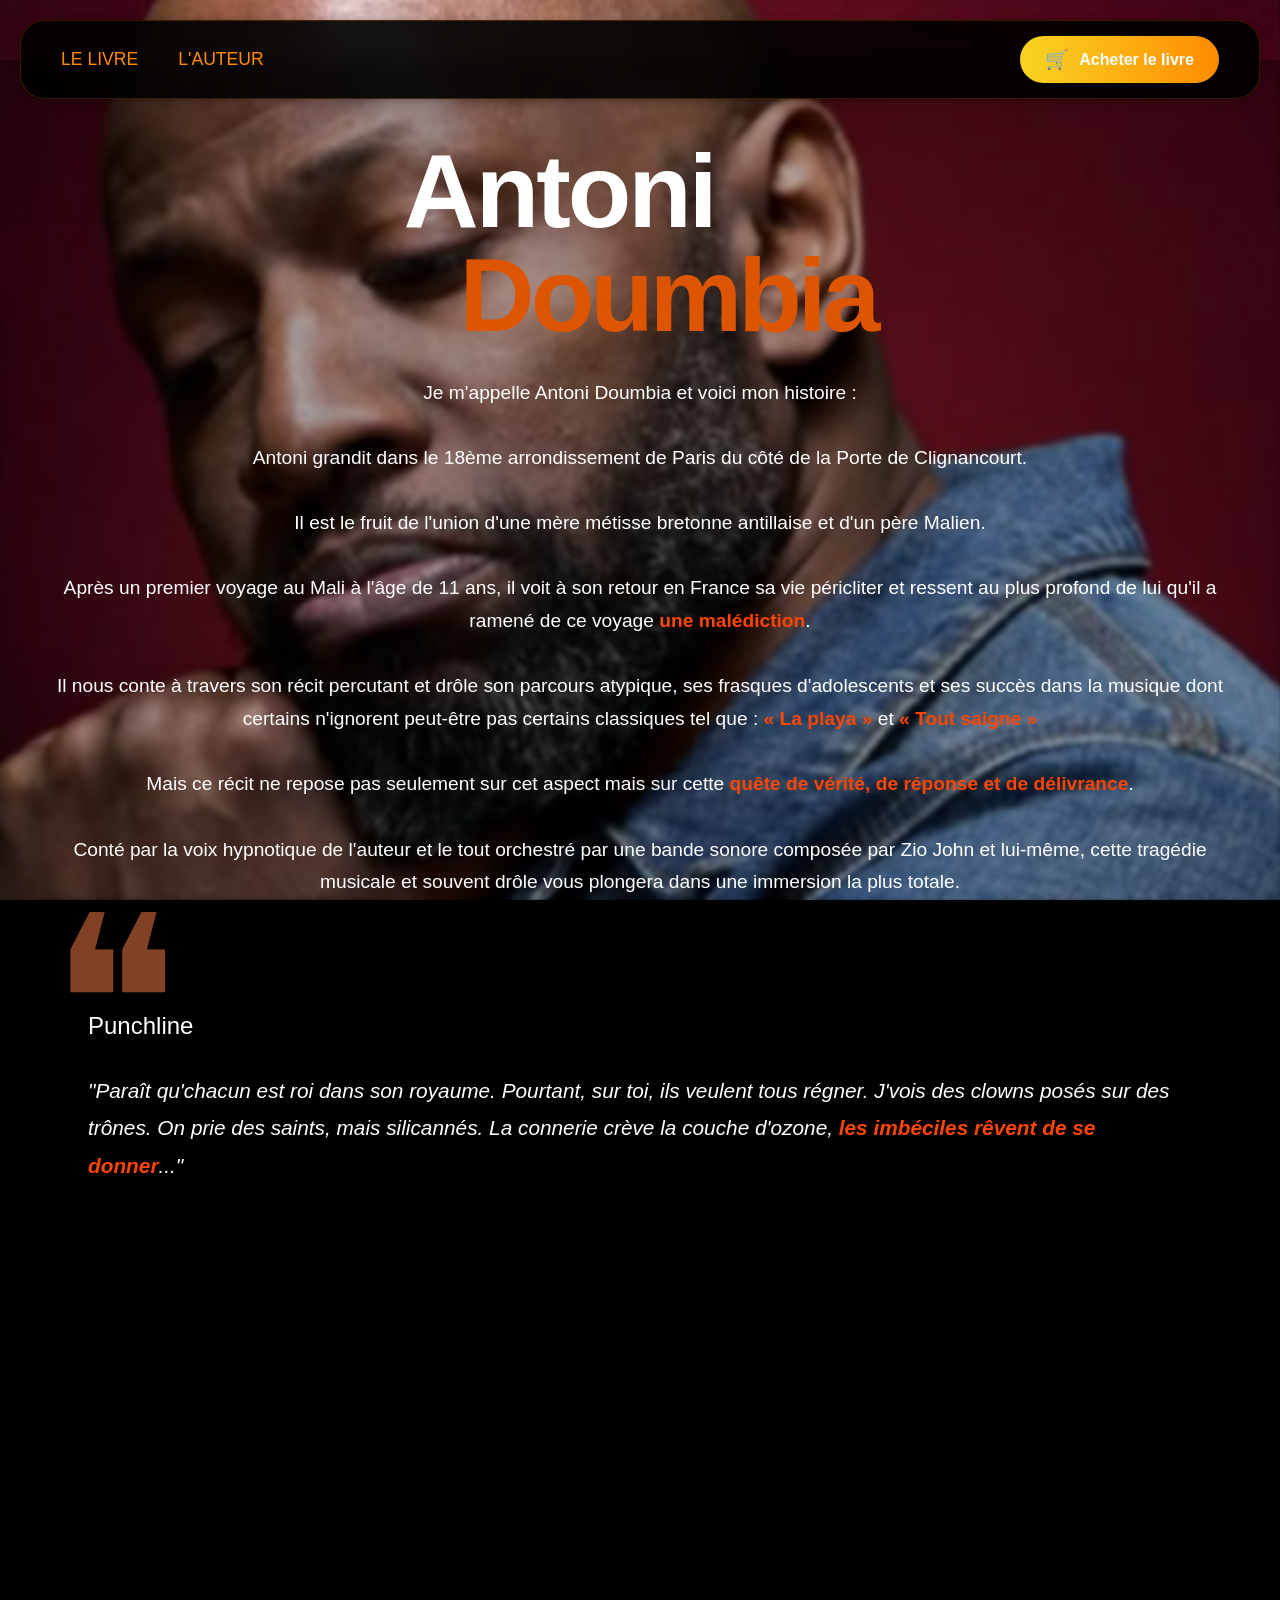
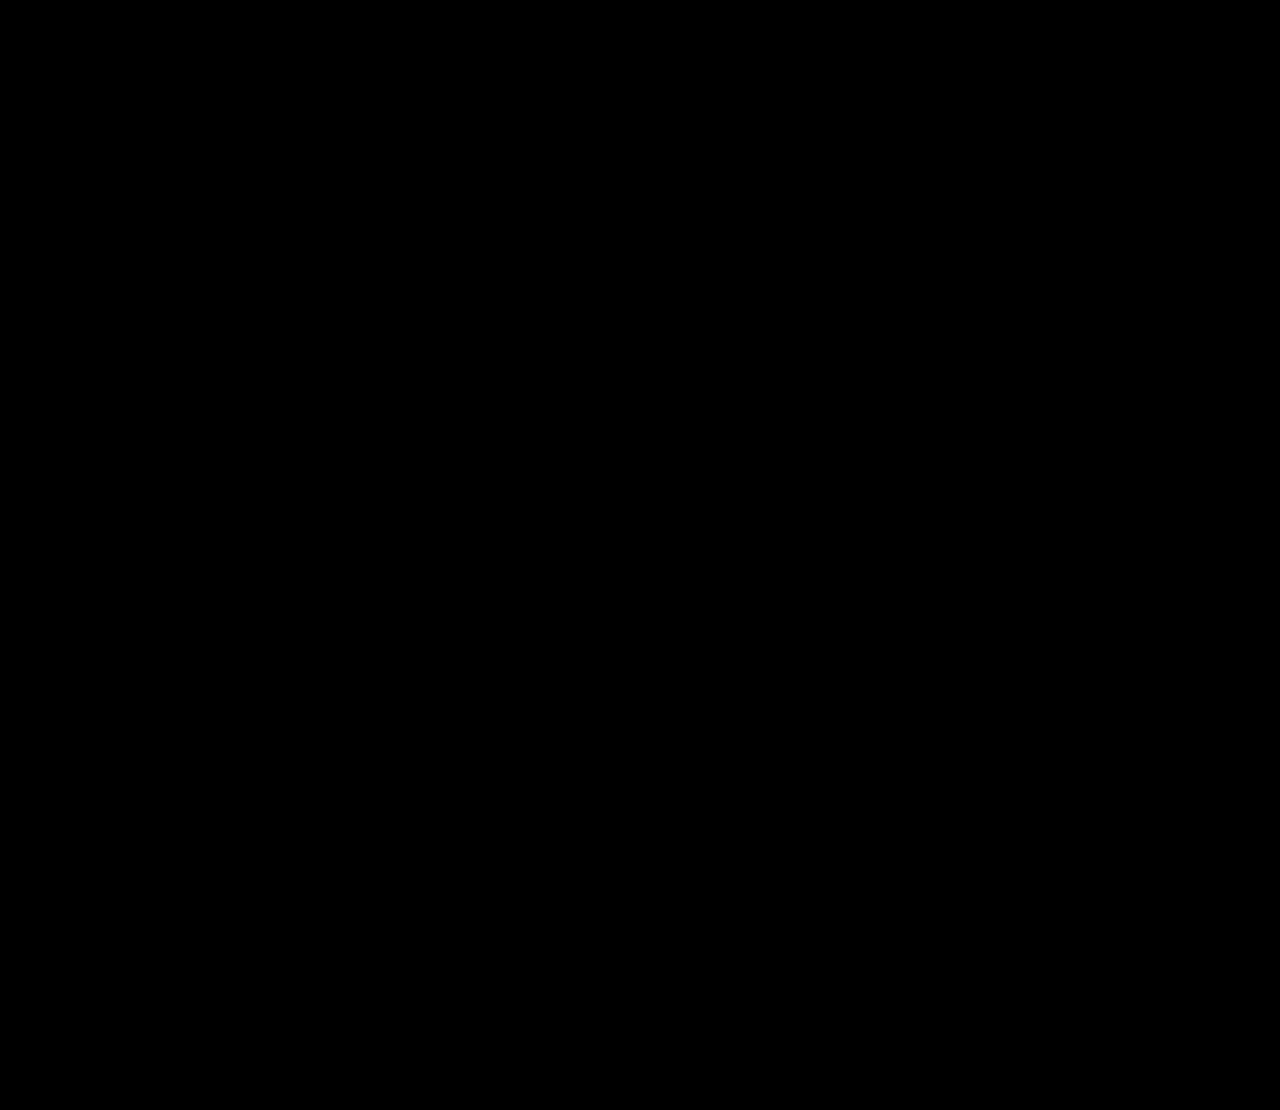
==== commit f1260c03: "Responsive mobile, lecteur audio, typo Bebas Neue, avis adaptés PWA - Lecteur audio custom sur chaqu" ====
--- a/auteur.html
+++ b/auteur.html
@@ -4,6 +4,9 @@
     <meta charset="UTF-8">
     <meta name="viewport" content="width=device-width, initial-scale=1.0">
     <title>Antoni Doumbia - L'auteur</title>
+    <link rel="preconnect" href="https://fonts.googleapis.com">
+    <link rel="preconnect" href="https://fonts.gstatic.com" crossorigin>
+    <link href="https://fonts.googleapis.com/css2?family=Bebas+Neue&family=Montserrat:wght@300;900&display=swap" rel="stylesheet">
     <link rel="stylesheet" href="style.css">
 </head>
 <body class="author-page">
@@ -35,7 +38,14 @@
             </h2>
             
             <div class="author-description">
-                <p>Je m'appelle Antoni Doumbia et voici mon histoire. J'ai grandi dans le 18ème arrondissement de Paris. Je suis <span class="highlight">le fruit de l'union d'une métisse bretonne antillaise et d'un père malien</span>. Après avoir été touché par une malédiction familiale venue d'Afrique, je vous conte à travers ce récit mon parcours atypique, mes frasques dans le monde de la nuit, mes succès dans l'univers de la musique avec mon groupe, dont certains n'ignorent peut-être pas quelques classiques. Ce livre ne repose pas sur cet aspect, mais sur cette <span class="highlight">quête de vérité, de réponse et de délivrance</span>. J'ai aussi composé la musique pour une immersion la plus totale.</p>
+                <p>Je m'appelle Antoni Doumbia et voici mon histoire :<br><br>
+                Antoni grandit dans le 18ème arrondissement de Paris du côté de la Porte de Clignancourt.<br><br>
+                Il est le fruit de l'union d'une mère métisse bretonne antillaise et d'un père Malien.<br><br>
+                Après un premier voyage au Mali à l'âge de 11 ans, il voit à son retour en France sa vie péricliter et ressent au plus profond de lui qu'il a ramené de ce voyage <span class="highlight">une malédiction</span>.<br><br>
+                Il nous conte à travers son récit percutant et drôle son parcours atypique, ses frasques d'adolescents et ses succès dans la musique dont certains n'ignorent peut-être pas certains classiques tel que : <span class="highlight">« La playa »</span> et <span class="highlight">« Tout saigne »</span><br><br>
+                Mais ce récit ne repose pas seulement sur cet aspect mais sur cette <span class="highlight">quête de vérité, de réponse et de délivrance</span>.<br><br>
+                Conté par la voix hypnotique de l'auteur et le tout orchestré par une bande sonore composée par Zio John et lui-même, cette tragédie musicale et souvent drôle vous plongera dans une immersion la plus totale.<br>
+                <strong>Impossible à lâcher.</strong></p>
             </div>
         </div>
     </header>
@@ -51,7 +61,7 @@
             </div>
             
             <!-- Contenu pour créer du scroll -->
-            <div style="height: 150vh;"></div>
+            <div class="scroll-spacer" style="height: 150vh;"></div>
         </section>
     </div>
 
--- a/style.css
+++ b/style.css
@@ -2,6 +2,12 @@
     margin: 0;
     padding: 0;
     box-sizing: border-box;
+    scrollbar-width: none;
+    -ms-overflow-style: none;
+}
+
+*::-webkit-scrollbar {
+    display: none;
 }
 
 .main-header {
@@ -65,11 +71,17 @@
     box-shadow: 0 8px 25px rgba(255, 140, 0, 0.4);
 }
 
+html {
+    overflow-x: hidden;
+    max-width: 100%;
+}
+
 body {
     font-family: 'Arial', sans-serif;
     background: #000;
     color: #fff;
     overflow-x: hidden;
+    max-width: 100%;
     padding-top: 60px;
 }
 
@@ -114,13 +126,17 @@
 }
 
 .main-title {
-    font-size: 5rem;
-    font-weight: 900;
+    font-size: 8rem;
+    font-weight: 400;
     margin-bottom: 3rem;
     text-transform: uppercase;
-    letter-spacing: 3px;
-    text-shadow: 2px 2px 8px rgba(0, 0, 0, 0.9);
-    font-family: 'Arial Black', Arial, sans-serif;
+    letter-spacing: 12px;
+    font-family: 'Bebas Neue', 'Arial Black', Arial, sans-serif;
+    background: linear-gradient(180deg, #ffffff 0%, #ff8c00 60%, #ff4500 100%);
+    -webkit-background-clip: text;
+    -webkit-text-fill-color: transparent;
+    background-clip: text;
+    filter: drop-shadow(0 0 30px rgba(255, 140, 0, 0.4));
 }
 
 .quote-section {
@@ -457,7 +473,8 @@
 }
 
 .launch-text, .intensity-text {
-    font-size: 5rem;
+    white-space: nowrap;
+    font-size: 3rem;
     background: linear-gradient(45deg, #ff8c00, #ffd700, #ffb84d);
     -webkit-background-clip: text;
     -webkit-text-fill-color: transparent;
@@ -680,8 +697,8 @@
 .episodes-grid {
     display: grid;
     grid-template-columns: 3fr 1fr 1fr 1fr 1fr 1fr 1fr;
-    gap: 22px;
-    height: 1800px;
+    gap: 8px;
+    height: 400px;
     transition: all 0.8s cubic-bezier(0.25, 0.46, 0.45, 0.94);
 }
 
@@ -719,7 +736,7 @@
     transition: all 0.8s cubic-bezier(0.25, 0.46, 0.45, 0.94);
     transform-style: preserve-3d;
     overflow: hidden;
-    min-height: 607px;
+    min-height: 160px;
     border-radius: 18px;
 }
 
@@ -751,20 +768,14 @@
 }
 
 .episode-number {
-    position: absolute;
-    top: 30px;
-    left: 30px;
-    font-size: 1.8rem;
-    color: white;
-    font-weight: bold;
-    transition: all 0.8s cubic-bezier(0.25, 0.46, 0.45, 0.94);
+    display: none;
 }
 
 .episode-content {
     display: flex;
     flex-direction: column;
     height: 100%;
-    padding: 180px 55px 55px 55px;
+    padding: 50px 18px 60px 18px;
     transition: all 0.8s cubic-bezier(0.25, 0.46, 0.45, 0.94);
 }
 
@@ -773,9 +784,9 @@
     -webkit-background-clip: text;
     -webkit-text-fill-color: transparent;
     background-clip: text;
-    font-size: 4rem;
+    font-size: 1.8rem;
     font-weight: bold;
-    margin-bottom: 55px;
+    margin-bottom: 10px;
     line-height: 1.2;
     transition: all 0.8s cubic-bezier(0.25, 0.46, 0.45, 0.94);
 }
@@ -790,7 +801,7 @@
 
 .episode-title {
     color: #ff8c00;
-    font-size: 5.5rem;
+    font-size: 2rem;
     font-weight: 600;
     text-align: center;
     line-height: 1.2;
@@ -799,23 +810,72 @@
     transition: all 0.8s cubic-bezier(0.25, 0.46, 0.45, 0.94);
 }
 
+.audio-player-mini {
+    margin-top: auto;
+}
+
 .episode-quotes {
-    margin-top: auto;
+    margin-top: 12px;
 }
 
 .episode-quotes .quote {
-    font-size: 2.2rem;
-    color: white;
-    margin-bottom: 27px;
+    font-size: 1rem;
+    color: white;
+    margin-bottom: 8px;
     line-height: 1.5;
     transition: all 0.8s cubic-bezier(0.25, 0.46, 0.45, 0.94);
 }
 
 .audio-player-mini {
-    margin-top: 22px;
-    color: #ccc;
-    font-size: 1.3rem;
+    display: flex;
+    align-items: center;
+    gap: 10px;
     transition: all 0.8s cubic-bezier(0.25, 0.46, 0.45, 0.94);
+}
+
+.ap-play-btn {
+    width: 36px;
+    height: 36px;
+    border-radius: 50%;
+    border: 2px solid #ff8c00;
+    background: transparent;
+    color: #ff8c00;
+    font-size: 1rem;
+    cursor: pointer;
+    display: flex;
+    align-items: center;
+    justify-content: center;
+    flex-shrink: 0;
+    transition: background 0.2s, color 0.2s;
+}
+
+.ap-play-btn:hover, .ap-play-btn.playing {
+    background: #ff8c00;
+    color: #000;
+}
+
+.ap-bar {
+    flex: 1;
+    height: 4px;
+    background: rgba(255,255,255,0.2);
+    border-radius: 2px;
+    overflow: hidden;
+    cursor: pointer;
+}
+
+.ap-progress {
+    height: 100%;
+    width: 0%;
+    background: linear-gradient(90deg, #ff8c00, #ffd700);
+    border-radius: 2px;
+    transition: width 0.1s linear;
+}
+
+.ap-time {
+    font-size: 0.75rem;
+    color: #aaa;
+    flex-shrink: 0;
+    font-family: monospace;
 }
 
 .season-label {
@@ -943,40 +1003,38 @@
 
 /* Styles pour les épisodes non actifs (petits par défaut) */
 .episode-card:not(.active):not(.expanding) .episode-label {
-    font-size: 1.8rem;
-    margin-bottom: 22px;
+    font-size: 0.75rem;
+    margin-bottom: 6px;
+    line-height: 1.3;
 }
 
 .episode-card:not(.active):not(.expanding) .episode-title {
-    font-size: 2.2rem;
-    opacity: 0.7;
-}
-
-.episode-card:not(.active):not(.expanding) .episode-quotes .quote {
-    font-size: 1rem;
-    margin-bottom: 12px;
-    line-height: 1.3;
+    font-size: 0.7rem;
+    opacity: 0.8;
+}
+
+.episode-card:not(.active):not(.expanding) .episode-quotes {
+    display: none;
 }
 
 .episode-card:not(.active):not(.expanding) .episode-content {
-    padding: 90px 22px 22px 22px;
+    padding: 40px 10px 10px 10px;
 }
 
 .episode-card:not(.active):not(.expanding) .episode-number {
-    font-size: 1.3rem;
-    top: 15px;
-    left: 15px;
+    font-size: 0.85rem;
+    top: 10px;
+    left: 10px;
 }
 
 .episode-card:not(.active):not(.expanding) .audio-player-mini {
-    font-size: 0.9rem;
-    margin-top: 12px;
+    display: none;
 }
 
 .episode-card:not(.active):not(.expanding) .season-label {
-    font-size: 1rem;
-    bottom: 15px;
-    right: 15px;
+    font-size: 0.6rem;
+    bottom: 8px;
+    right: 8px;
 }
 
 .purchase-section {
@@ -1247,7 +1305,7 @@
     backdrop-filter: blur(2px);
     z-index: 1;
     pointer-events: none;
-    padding: 2rem;
+    padding: 5rem 2rem 2rem 2rem;
 }
 
 .punchline-section {
@@ -1287,8 +1345,8 @@
 }
 
 .full-width-video-section {
-    width: 100vw;
-    margin-left: calc(-50vw + 50%);
+    width: 100%;
+    margin-left: 0;
     margin-top: 80px;
     margin-bottom: 80px;
     position: relative;
@@ -1377,8 +1435,7 @@
     left: 0;
     right: 0;
     bottom: 0;
-    background: url('WhatsApp Image 2025-06-25 at 20.33.14.jpeg') center;
-    background-size: 110%;
+    background: url('WhatsApp Image 2025-06-25 at 20.33.14.jpeg') center / cover no-repeat;
     opacity: 1;
     z-index: 1;
 }
@@ -1557,4 +1614,441 @@
     .next-btn {
         display: none !important;
     }
-} +}
+
+/* =============================================
+   RESPONSIVE MOBILE & TABLETTE
+   ============================================= */
+
+@media (max-width: 900px) {
+
+    /* Header */
+    .main-header {
+        top: 10px;
+        left: 10px;
+        width: calc(100% - 20px);
+        padding: 8px 0;
+    }
+
+    .header-nav {
+        padding: 0 16px;
+    }
+
+    .nav-links {
+        gap: 16px;
+    }
+
+    .nav-link {
+        font-size: 0.8rem;
+    }
+
+    .header-buy-button {
+        padding: 8px 12px;
+        font-size: 0;
+        gap: 0;
+        width: 38px;
+        height: 38px;
+        border-radius: 50%;
+        justify-content: center;
+    }
+
+    .header-buy-button .cart-icon {
+        font-size: 1.1rem;
+    }
+
+    /* Hero title */
+    .main-title {
+        font-size: 3.5rem;
+        letter-spacing: 4px;
+        padding: 0 1rem;
+        text-align: center;
+    }
+
+    /* Quote section */
+    .quote-section {
+        padding: 10px 20px;
+        margin: 30px auto;
+    }
+
+    .quote {
+        font-size: 1.1rem;
+    }
+
+    .quote-background {
+        font-size: 6rem;
+        top: -60px;
+    }
+
+    /* Book showcase */
+    .book-showcase-section {
+        margin: 40px 16px;
+        border-radius: 12px;
+    }
+
+    .book-showcase-container {
+        flex-direction: column;
+        min-height: unset;
+    }
+
+    .book-cover-left {
+        max-width: 100%;
+        flex: none;
+    }
+
+    .book-cover-image {
+        min-height: unset;
+        aspect-ratio: 739 / 1250;
+        width: 100%;
+        border-radius: 12px 12px 0 0;
+        background-size: cover !important;
+        background-position: center center !important;
+    }
+
+    .book-content-right {
+        padding: 24px 20px;
+    }
+
+    .book-main-title {
+        font-size: 1.6rem;
+        margin-bottom: 16px;
+    }
+
+    .book-description p {
+        font-size: 0.9rem;
+    }
+
+    .book-actions {
+        flex-wrap: wrap;
+        gap: 12px;
+    }
+
+    /* Video section */
+    .full-width-video-section {
+        margin: 40px 0;
+    }
+
+    .genese-video {
+        height: 40vh;
+    }
+
+    .video-play-button {
+        width: 80px;
+        height: 80px;
+    }
+
+    .play-icon {
+        font-size: 2rem;
+    }
+
+    /* Launch section */
+    .launch-section {
+        padding: 20px;
+        margin: 40px auto;
+    }
+
+    .launch-container {
+        flex-direction: column;
+        gap: 8px;
+        align-items: flex-start;
+    }
+
+    .launch-text, .intensity-text {
+        font-size: 1.8rem;
+        white-space: normal;
+    }
+
+    /* Audience section */
+    .audience-section {
+        flex-direction: column;
+        gap: 20px;
+        padding: 20px;
+        margin: 40px auto;
+    }
+
+    .audience-title {
+        font-size: 1.8rem;
+    }
+
+    .audience-content p {
+        font-size: 1rem;
+    }
+
+    /* Seasons section */
+    .seasons-section {
+        padding: 20px;
+        margin: 40px auto;
+    }
+
+    .seasons-container {
+        flex-direction: column;
+        gap: 40px;
+    }
+
+    .seasons-right {
+        border-left: none;
+        border-top: 2px solid #333;
+        padding-left: 0;
+        padding-top: 30px;
+    }
+
+    .seasons-main-title {
+        font-size: 2rem;
+    }
+
+    .season-number {
+        font-size: 2.5rem;
+        min-width: 80px;
+    }
+
+    /* Episodes grid */
+    .explore-seasons-section {
+        padding: 20px;
+        margin: 40px auto;
+    }
+
+    .explore-title {
+        font-size: 1.4rem;
+    }
+
+    .episodes-grid,
+    .episodes-grid.episode-2-active,
+    .episodes-grid.episode-3-active,
+    .episodes-grid.episode-4-active,
+    .episodes-grid.episode-5-active,
+    .episodes-grid.episode-6-active,
+    .episodes-grid.episode-7-active {
+        grid-template-columns: 1fr;
+        height: auto;
+        gap: 8px;
+    }
+
+    .episode-card {
+        min-height: 80px;
+        max-height: 80px;
+        overflow: hidden;
+        transition: max-height 0.7s cubic-bezier(0.25, 0.46, 0.45, 0.94),
+                    min-height 0.7s cubic-bezier(0.25, 0.46, 0.45, 0.94),
+                    opacity 0.4s ease;
+    }
+
+    .episode-card.active {
+        min-height: 340px;
+        max-height: 600px;
+    }
+
+    .episode-card.shrinking {
+        max-height: 80px;
+        opacity: 0.6;
+        transform: none;
+        filter: none;
+    }
+
+    .episode-card:not(.active):not(.expanding) .episode-content {
+        padding: 20px 14px 14px 14px;
+    }
+
+    /* Purchase section */
+    .purchase-section {
+        padding: 40px 20px;
+        margin: 40px auto;
+    }
+
+    .purchase-title {
+        font-size: 1.6rem;
+    }
+
+    .purchase-description {
+        font-size: 1rem;
+    }
+
+    /* Testimonials */
+    .testimonials-section {
+        padding: 40px 20px;
+        margin: 40px auto;
+    }
+
+    .testimonials-title {
+        font-size: 1.8rem;
+        margin-bottom: 30px;
+    }
+
+    .testimonials-carousel {
+        height: auto;
+        overflow: visible;
+    }
+
+    .testimonials-container {
+        width: 100% !important;
+        transform: none !important;
+        transition: none !important;
+        display: flex;
+        flex-direction: column;
+        gap: 16px;
+    }
+
+    .testimonials-slide {
+        min-width: 100%;
+        display: flex;
+        flex-direction: column;
+        gap: 16px;
+    }
+
+    .testimonials-slide:last-child {
+        grid-template-columns: 1fr;
+    }
+
+    .testimonial-card {
+        height: auto;
+        min-height: unset;
+    }
+
+    .carousel-indicators {
+        display: none;
+    }
+
+    /* Scroll content */
+    .scroll-content {
+        padding: 2rem 0;
+    }
+}
+
+@media (max-width: 480px) {
+    .main-title {
+        font-size: 2.4rem;
+        letter-spacing: 2px;
+    }
+
+    .header-buy-button span:not(.cart-icon) {
+        display: none;
+    }
+
+    .header-buy-button {
+        padding: 8px 12px;
+    }
+
+    .launch-text, .intensity-text {
+        font-size: 1.4rem;
+    }
+
+    .book-main-title {
+        font-size: 1.3rem;
+    }
+
+    .purchase-title {
+        font-size: 1.3rem;
+    }
+
+    .seasons-main-title {
+        font-size: 1.6rem;
+    }
+}
+
+/* =============================================
+   RESPONSIVE PAGE AUTEUR
+   ============================================= */
+
+@media (max-width: 900px) {
+
+    .author-hero-section {
+        position: relative;
+        top: auto;
+        height: auto;
+        min-height: 100vh;
+        padding: 100px 20px 60px 20px;
+        justify-content: flex-start;
+        align-items: flex-start;
+        text-align: left;
+        background: rgba(0, 0, 0, 0.6);
+        backdrop-filter: blur(4px);
+    }
+
+    .author-photos-container {
+        position: fixed;
+        z-index: -1;
+    }
+
+    .author-page .scroll-content {
+        position: relative;
+        z-index: 2;
+        background: #000;
+        margin-top: 0;
+    }
+
+    .author-content .scroll-spacer {
+        display: none;
+    }
+
+    .author-header {
+        margin-bottom: 16px;
+        text-align: left;
+    }
+
+    .author-content-only {
+        text-align: left;
+        max-width: 100%;
+    }
+
+    .author-name {
+        font-size: 3.5rem;
+        letter-spacing: -1px;
+        margin-bottom: 16px;
+    }
+
+    .author-name .highlight {
+        font-size: 3.5rem;
+        letter-spacing: -1px;
+        margin-left: 0;
+    }
+
+    .author-description {
+        font-size: 1rem;
+        line-height: 1.6;
+    }
+
+    .author-description p {
+        font-size: 1rem;
+    }
+
+    .author-page .scroll-content {
+        padding: 2rem 20px;
+        margin-top: calc(100vh - 60px);
+    }
+
+    .punchline-section {
+        padding: 1.5rem 0;
+        max-width: 100%;
+        margin: 0 auto 2rem auto;
+    }
+
+    .punchline-title {
+        font-size: 1.2rem;
+    }
+
+    .punchline-text {
+        font-size: 1.05rem;
+        line-height: 1.7;
+    }
+
+    .punchline-quote-background {
+        font-size: 6rem;
+        top: -50px;
+    }
+}
+
+@media (max-width: 480px) {
+    .author-name {
+        font-size: 2.6rem;
+    }
+
+    .author-name .highlight {
+        font-size: 2.6rem;
+    }
+
+    .author-description {
+        font-size: 0.9rem;
+    }
+
+    .punchline-text {
+        font-size: 0.95rem;
+    }
+}
